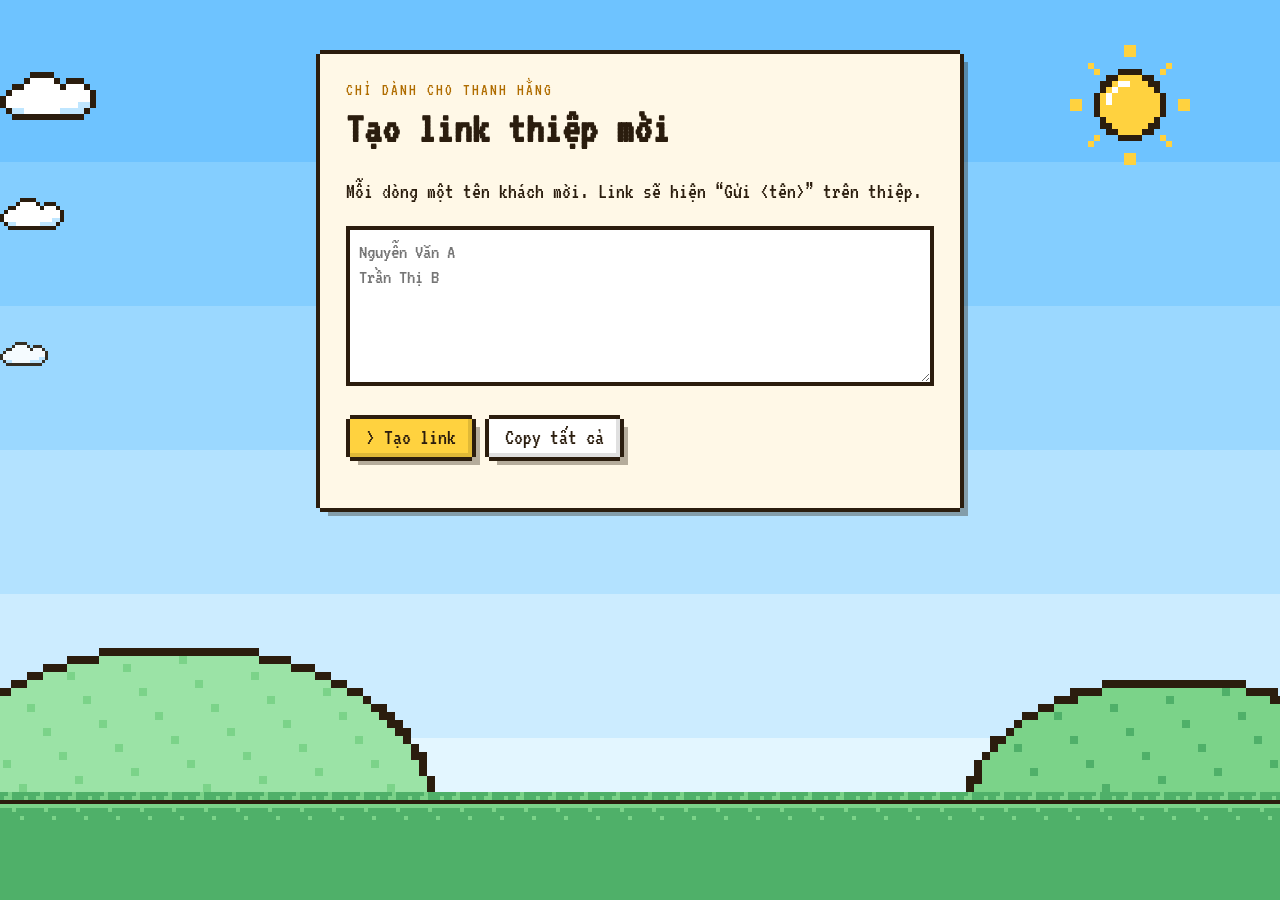
==== link.html @ 4fbe6062 "Initial Deploy" ====
<!DOCTYPE html>
<html lang="vi">
<head>
  <meta charset="utf-8">
  <meta name="viewport" content="width=device-width, initial-scale=1">
  <meta name="robots" content="noindex">
  <title>Tạo link thiệp mời 🦆</title>
  <link rel="icon" href="data:image/svg+xml,<svg xmlns='http://www.w3.org/2000/svg' viewBox='0 0 100 100'><text y='.9em' font-size='90'>🦆</text></svg>">
  <link href="https://fonts.googleapis.com/css2?family=VT323&display=swap" rel="stylesheet">
  <link rel="stylesheet" href="assets/css/style.css">
  <style>
    body { overflow: auto !important; touch-action: auto !important; }
    .maker { max-width: 640px; margin: 6vh auto; padding: 1.6rem; position: relative; z-index: 1; }
    .maker h1 { margin: 0 0 .4rem; }
    textarea { width: 100%; min-height: 160px; font: inherit; font-size: 1.3rem; padding: .6rem;
      border: 4px solid var(--ink); border-radius: 0; resize: vertical; background: #fff; }
    .list { list-style: none; padding: 0; margin: 1rem 0 0; display: grid; gap: .6rem; }
    .list li { display: flex; gap: .6rem; align-items: center; background: #fff; border: 4px solid var(--ink); padding: .2rem .6rem; }
    .list b { min-width: 0; flex: 1; overflow: hidden; text-overflow: ellipsis; white-space: nowrap; }
    .list a { color: var(--ink); }
    .btn.small { padding: .1rem .7rem; font-size: 1.15rem; }
  </style>
</head>
<body class="is-open">
  <div class="scene" aria-hidden="true"></div>
  <main class="maker px-box">
    <p class="eyebrow">Chỉ dành cho Thanh Hằng</p>
    <h1>Tạo link thiệp mời</h1>
    <p>Mỗi dòng một tên khách mời. Link sẽ hiện “Gửi &lt;tên&gt;” trên thiệp.</p>
    <textarea id="names" placeholder="Nguyễn Văn A&#10;Trần Thị B"></textarea>
    <p style="display:flex;gap:.6rem;flex-wrap:wrap">
      <button id="make" class="btn primary" type="button">&gt; Tạo link</button>
      <button id="copy-all" class="btn" type="button">Copy tất cả</button>
    </p>
    <ul id="list" class="list"></ul>
  </main>
  <script src="assets/js/config.js"></script>
  <script src="assets/js/pixel.js"></script>
  <script>
    const base = new URL("./", location.href).href;
    const encode = (name) => btoa(String.fromCharCode(...new TextEncoder().encode(name)))
      .replace(/\+/g, "-").replace(/\//g, "_").replace(/=+$/, "");
    let rows = [];
    function make() {
      const names = document.getElementById("names").value.split("\n").map((s) => s.trim()).filter(Boolean);
      rows = names.map((name) => ({ name, url: `${base}?to=${encode(name)}` }));
      const list = document.getElementById("list");
      list.replaceChildren(...rows.map(({ name, url }) => {
        const li = document.createElement("li");
        const b = document.createElement("b"); b.textContent = name;
        const a = document.createElement("a"); a.href = url; a.target = "_blank"; a.textContent = "Xem";
        const btn = document.createElement("button");
        btn.className = "btn small"; btn.type = "button"; btn.textContent = "Copy";
        btn.onclick = async () => { await navigator.clipboard.writeText(url); btn.textContent = "Đã copy ✓"; };
        li.append(b, a, btn);
        return li;
      }));
    }
    document.getElementById("make").onclick = make;
    document.getElementById("copy-all").onclick = async (e) => {
      if (!rows.length) make();
      await navigator.clipboard.writeText(rows.map((r) => `${r.name}: ${r.url}`).join("\n"));
      e.target.textContent = "Đã copy ✓";
    };
  </script>
</body>
</html>
---- assets/css/style.css ----
/* ============ Pixel art theme ============ */
:root {
  --ink: #2b1d0e;
  --shadow: rgba(43, 29, 14, .35);
  --paper: #fff8e7;
  --duck: #ffd23f;
  --duck-shade: #e8a800;
  --beak: #ff8a1c;
  --pink: #ff5c8a;
  --pink-soft: #ff8fab;
  --blue: #5ec8ff;
  --grass: #7bd389;
  --grass-dark: #4fb069;
  --u: 4px; /* 1 "pixel" */
}

* { box-sizing: border-box; }
html, body { margin: 0; min-height: 100%; }

body {
  font-family: "VT323", ui-monospace, monospace;
  font-size: 22px;
  line-height: 1.2;
  color: var(--ink);
  background: linear-gradient(#6ec3ff 0 18%, #84ceff 18% 34%, #9bd8ff 34% 50%, #b3e2ff 50% 66%, #ccecff 66% 82%, #e3f6ff 82%) fixed;
  overflow-x: hidden;
  -webkit-tap-highlight-color: transparent;
  -webkit-font-smoothing: none;
}
body:not(.is-open) { overflow: hidden; touch-action: none; }

[hidden] { display: none !important; }

.px, .px-box img { image-rendering: pixelated; image-rendering: crisp-edges; display: block; }

i.pxi { display: inline-block; vertical-align: -0.12em; font-style: normal; }
i.pxi .px { display: inline-block; }

/* Hộp pixel: viền 4px với góc khuyết + bóng đổ cứng */
.px-box {
  background: var(--paper);
  box-shadow:
    0 calc(-1 * var(--u)) 0 0 var(--ink),
    0 var(--u) 0 0 var(--ink),
    calc(-1 * var(--u)) 0 0 0 var(--ink),
    var(--u) 0 0 0 var(--ink),
    calc(2 * var(--u)) calc(2 * var(--u)) 0 0 var(--shadow);
}

/* ---------- Cảnh nền ---------- */
.scene { position: fixed; inset: 0; z-index: 0; pointer-events: none; overflow: hidden; }
.scene .px { position: absolute; }
.scene .sun { top: 5vh; right: 7vw; animation: sun-bob 2s steps(2) infinite; }
@keyframes sun-bob { 50% { transform: translateY(-4px); } }
.scene .cloud { animation: drift linear infinite; animation-timing-function: steps(300); }
.scene .c1 { top: 8vh; animation-duration: 70s; animation-delay: -15s; }
.scene .c2 { top: 22vh; animation-duration: 95s; animation-delay: -60s; }
.scene .c3 { top: 38vh; animation-duration: 120s; animation-delay: -30s; opacity: .9; }
@keyframes drift { from { left: -120px; } to { left: 105vw; } }
.scene .hill { bottom: calc(12vh - 8px); }
.scene .h1 { left: -6vw; }
.scene .h2 { right: -8vw; bottom: calc(12vh - 8px); }
.scene .grass {
  position: absolute; left: 0; right: 0; bottom: 0; height: 12vh;
  background-size: 32px 32px; background-repeat: repeat-x; background-color: var(--grass-dark);
  image-rendering: pixelated;
}

main { position: relative; z-index: 1; }

/* ---------- Chữ ---------- */
.eyebrow { margin: 0 0 .2rem; font-size: 1.05rem; letter-spacing: .12em; text-transform: uppercase; color: #b06d00; }
.title { margin: .2rem 0; font-size: clamp(2.2rem, 7vw, 3rem); font-weight: 400; line-height: 1; }
.lead { margin: .5rem 0; font-size: 1.35rem; }
strong { font-weight: 400; color: #c2410c; }

/* ---------- Nút pixel ---------- */
.btn {
  display: inline-flex; align-items: center; gap: .5rem;
  margin: var(--u); padding: .35rem 1rem; font: inherit; font-size: 1.4rem;
  color: var(--ink); background: #fff; border: 0; text-decoration: none; cursor: pointer;
  box-shadow:
    0 -4px 0 0 var(--ink), 0 4px 0 0 var(--ink), -4px 0 0 0 var(--ink), 4px 0 0 0 var(--ink),
    inset -4px -4px 0 0 rgba(0, 0, 0, .12), 8px 8px 0 0 var(--shadow);
}
.btn.primary { background: var(--duck); }
.btn:hover { transform: translate(-2px, -2px); background-color: #fff3b0; }
.btn.primary:hover { background: #ffe066; }
.btn:active {
  transform: translate(4px, 4px);
  box-shadow: 0 -4px 0 0 var(--ink), 0 4px 0 0 var(--ink), -4px 0 0 0 var(--ink), 4px 0 0 0 var(--ink), inset 4px 4px 0 0 rgba(0, 0, 0, .12);
}
.btn:focus-visible, .skip:focus-visible, .link-btn:focus-visible { outline: 4px dashed var(--pink); outline-offset: 6px; }

/* ---------- Bước 1: thư niêm phong ---------- */
.stage-lock {
  min-height: 100vh; min-height: 100dvh;
  display: flex; flex-direction: column; align-items: center;
  padding: max(4vh, 1.2rem) 1.2rem 1.6rem; gap: 1.3rem;
  transition: opacity .45s steps(5);
}
.stage-lock.leaving { opacity: 0; }

.lock-card { max-width: 540px; width: 100%; text-align: center; padding: 1rem 1.4rem; cursor: default; }
.lock-card .title .px { display: inline-block; }

.crumb-meter { display: flex; justify-content: center; gap: 14px; margin: .7rem 0 .4rem; }
.pip {
  width: 44px; height: 44px; display: grid; place-items: center; background: #fff;
  box-shadow: 0 -4px 0 0 var(--ink), 0 4px 0 0 var(--ink), -4px 0 0 0 var(--ink), 4px 0 0 0 var(--ink);
  opacity: .55;
}
.pip.full { background: var(--duck); opacity: 1; animation: pip-pop .3s steps(3); }
@keyframes pip-pop { 50% { transform: scale(1.3); } }

.hint { margin: .3rem 0 0; font-size: 1.05rem; opacity: .7; }
@media (hover: none) { .hint { display: none; } }

.lock-status { margin: 0; padding: .1rem 1rem; font-size: 1.5rem; }

.skip, .link-btn {
  background: none; border: none; color: var(--ink); opacity: .75;
  font: inherit; font-size: 1.2rem; cursor: pointer;
}
.skip:hover, .link-btn:hover { opacity: 1; text-decoration: underline; }
.skip { margin-top: auto; }

/* Bánh mì */
.crumbs { position: fixed; inset: 0; z-index: 40; pointer-events: none; }
.crumb { position: absolute !important; transform: translate(-50%, -50%); animation: crumb-bob 1s steps(2) infinite; }
.crumb.eaten { animation: crumb-eat .4s steps(4) forwards; }
@keyframes crumb-bob { 50% { transform: translate(-50%, calc(-50% - 8px)); } }
@keyframes crumb-eat { to { transform: translate(-50%, -150%) scale(.2); opacity: 0; } }

/* Phong bì */
.envelope { margin-top: .4rem; animation: env-wiggle 2.4s steps(1) infinite; }
@keyframes env-wiggle {
  0%, 76%, 100% { transform: none; }
  80% { transform: translateX(-8px); }
  86% { transform: translateX(8px); }
  92% { transform: translateX(-4px); }
}
.envelope.opened { animation: env-open .5s steps(3); }
@keyframes env-open { 50% { transform: translateY(-24px); } }

/* ---------- Bước 2: thiệp ---------- */
.stage-invite {
  max-width: 860px; margin: 0 auto; padding: 2.4rem 1.2rem 10rem;
  display: flex; flex-direction: column; gap: 1.8rem;
  animation: rise .5s steps(5);
}
@keyframes rise { from { opacity: 0; transform: translateY(40px); } }

.hero { text-align: center; padding: 1.6rem 1.4rem 1.8rem; position: relative; }
.hero .corner { position: absolute; top: -18px; }
.hero .corner.left { left: -14px; }
.hero .corner.right { right: -14px; }
.dear { margin: .3rem 0 0; font-size: 1.5rem; }
.guest {
  margin: .1rem 0 .4rem; font-weight: 400; font-size: clamp(3rem, 11vw, 5rem); line-height: .95;
  color: var(--pink); word-break: break-word;
  text-shadow: 3px 0 0 var(--ink), -3px 0 0 var(--ink), 0 3px 0 var(--ink), 0 -3px 0 var(--ink), 6px 6px 0 var(--ink);
}
.banner { display: inline-block; margin-top: .6rem; padding: .2rem 1.2rem; font-size: 1.6rem; background: var(--duck); }

.countdown { display: grid; grid-template-columns: repeat(4, 1fr); gap: 1.1rem; }
.tick { text-align: center; padding: .4rem .2rem .3rem; background: #fff; }
.tick span { display: block; font-size: clamp(2.6rem, 9vw, 4rem); line-height: .9; }
.tick small { font-size: 1.05rem; letter-spacing: .1em; }
.countdown-done { text-align: center; font-size: 2rem; margin: 0; }

.details { display: grid; grid-template-columns: repeat(auto-fit, minmax(180px, 1fr)); gap: 2.2rem 1.2rem; margin-top: 1.4rem; }
.detail { padding: 1rem .9rem; text-align: center; }
.detail:hover { transform: translateY(-4px); }
.detail.highlight { background: #fff3b0; }
.detail-icon {
  width: 60px; height: 60px; margin: -2.4rem auto .5rem; display: grid; place-items: center; background: var(--blue);
}
.detail:nth-child(2) .detail-icon { background: var(--pink-soft); }
.detail:nth-child(3) .detail-icon { background: var(--duck); }
.detail:nth-child(4) .detail-icon { background: var(--grass); }
.detail h2 { margin: 0; font-size: 1.5rem; font-weight: 400; text-transform: uppercase; letter-spacing: .05em; }
.detail p { margin: .2rem 0; font-size: 1.45rem; color: #c2410c; }
.detail small { font-size: 1.1rem; opacity: .85; }

.actions { display: flex; flex-wrap: wrap; justify-content: center; gap: .9rem; }
.feed-count { text-align: center; margin: -.6rem 0 0; font-size: 1.3rem; min-height: 1.2em; }

.sign { text-align: center; padding: 1.1rem; }
.sign p { margin: .2rem 0; font-size: 1.4rem; }
.signature { font-size: 2rem !important; }

/* ---------- Vịt ---------- */
.duck { position: fixed; left: 0; top: 0; cursor: pointer; touch-action: none; user-select: none; -webkit-user-select: none; will-change: transform; }
.duck-flip { position: relative; }
.duck-sprite { display: block; }
.duck.bob .duck-flip { translate: 0 -4px; }
.duck-shadow {
  position: absolute; z-index: -1; left: 50%; bottom: -6px; width: 56px; height: 8px; margin-left: -28px;
  background: var(--shadow); opacity: .7;
  clip-path: polygon(8px 0, calc(100% - 8px) 0, calc(100% - 8px) 2px, 100% 2px, 100% 6px, calc(100% - 8px) 6px, calc(100% - 8px) 100%, 8px 100%, 8px 6px, 0 6px, 0 2px, 8px 2px);
}
.duck.jump .duck-flip { animation: hop .4s steps(4); }
@keyframes hop { 50% { translate: 0 -28px; } }

.duck-bubble {
  position: absolute; bottom: calc(100% + 18px); left: 50%; transform: translateX(-50%);
  padding: .05rem .7rem; white-space: nowrap; font-size: 1.3rem; background: #fff; pointer-events: none;
}
.duck-bubble::after {
  content: ""; position: absolute; top: calc(100% + 4px); left: 50%; width: 8px; height: 8px; margin-left: -4px;
  background: var(--ink); box-shadow: 4px 8px 0 -0px var(--ink);
}
.duck-bubble.pop { animation: bubble-pop .24s steps(3); }
@keyframes bubble-pop { from { transform: translateX(-50%) scale(.3); } }

.duck-footprints { position: fixed; inset: 0; z-index: 30; pointer-events: none; }
.footprint { position: absolute; width: 8px; height: 4px; background: rgba(232, 138, 0, .55); animation: fade 1.6s steps(4) forwards; }
@keyframes fade { to { opacity: 0; } }

.confetti { position: fixed; inset: 0; z-index: 200; pointer-events: none; }

@media (max-width: 560px) {
  body { font-size: 20px; }
  .countdown { gap: .7rem; }
  .btn { font-size: 1.25rem; padding: .3rem .8rem; }
}

@media (prefers-reduced-motion: reduce) {
  *, *::before, *::after { animation-duration: .01ms !important; animation-iteration-count: 1 !important; transition-duration: .01ms !important; }
}
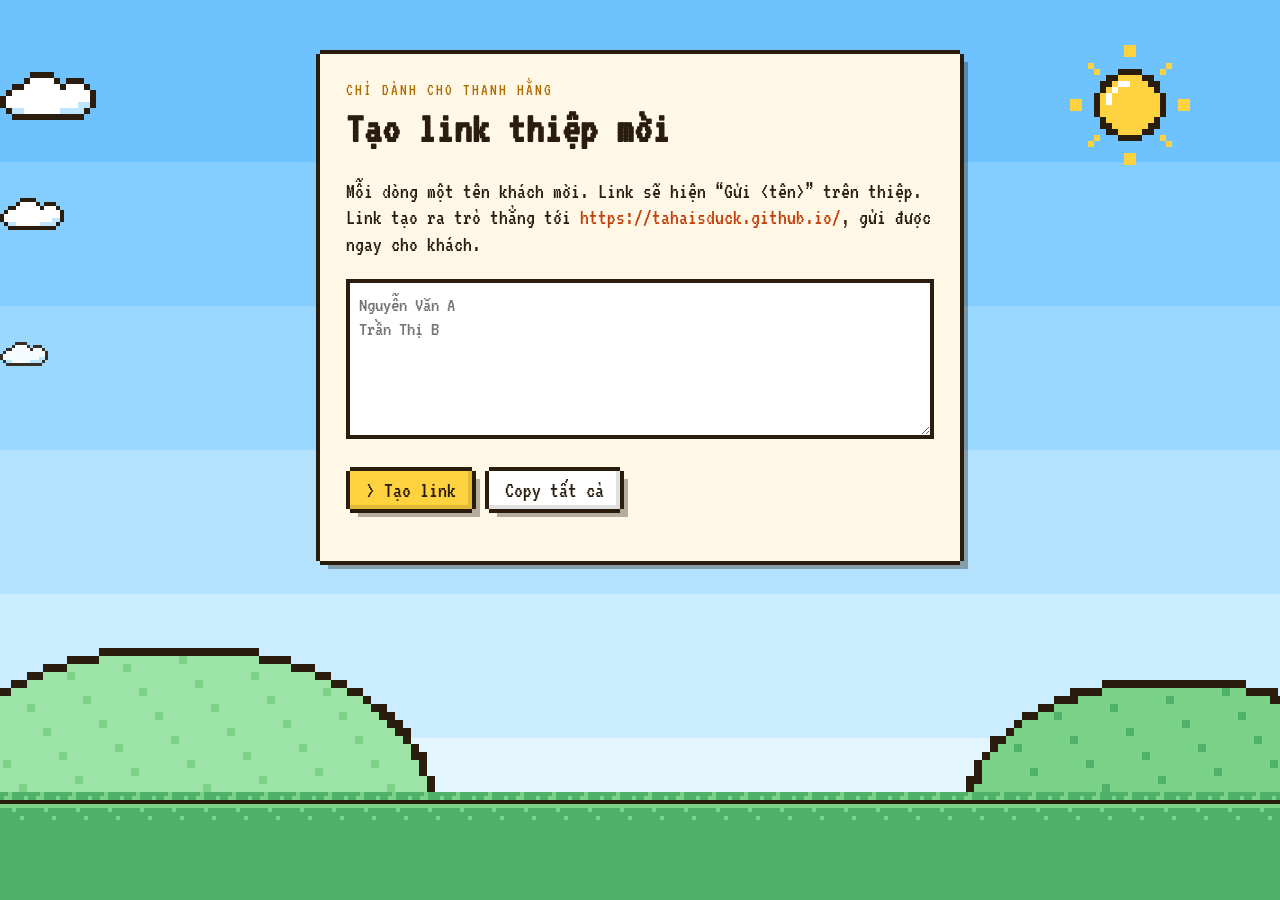
==== commit 526fc81c: "Update the user link" ====
--- a/link.html
+++ b/link.html
@@ -15,8 +15,10 @@
     textarea { width: 100%; min-height: 160px; font: inherit; font-size: 1.3rem; padding: .6rem;
       border: 4px solid var(--ink); border-radius: 0; resize: vertical; background: #fff; }
     .list { list-style: none; padding: 0; margin: 1rem 0 0; display: grid; gap: .6rem; }
-    .list li { display: flex; gap: .6rem; align-items: center; background: #fff; border: 4px solid var(--ink); padding: .2rem .6rem; }
-    .list b { min-width: 0; flex: 1; overflow: hidden; text-overflow: ellipsis; white-space: nowrap; }
+    .list li { display: flex; gap: .6rem; align-items: center; background: #fff; border: 4px solid var(--ink); padding: .3rem .6rem; }
+    .list .who { min-width: 0; flex: 1; }
+    .list b { display: block; font-weight: 400; font-size: 1.35rem; overflow: hidden; text-overflow: ellipsis; white-space: nowrap; }
+    .list .url { display: block; font-size: 1.05rem; color: #c2410c; word-break: break-all; }
     .list a { color: var(--ink); }
     .btn.small { padding: .1rem .7rem; font-size: 1.15rem; }
   </style>
@@ -26,7 +28,8 @@
   <main class="maker px-box">
     <p class="eyebrow">Chỉ dành cho Thanh Hằng</p>
     <h1>Tạo link thiệp mời</h1>
-    <p>Mỗi dòng một tên khách mời. Link sẽ hiện “Gửi &lt;tên&gt;” trên thiệp.</p>
+    <p>Mỗi dòng một tên khách mời. Link sẽ hiện “Gửi &lt;tên&gt;” trên thiệp.<br>
+      Link tạo ra trỏ thẳng tới <strong id="site"></strong>, gửi được ngay cho khách.</p>
     <textarea id="names" placeholder="Nguyễn Văn A&#10;Trần Thị B"></textarea>
     <p style="display:flex;gap:.6rem;flex-wrap:wrap">
       <button id="make" class="btn primary" type="button">&gt; Tạo link</button>
@@ -37,22 +40,32 @@
   <script src="assets/js/config.js"></script>
   <script src="assets/js/pixel.js"></script>
   <script>
-    const base = new URL("./", location.href).href;
+    // Luôn tạo link tới site thật (kể cả khi đang mở trang này ở localhost)
+    const base = window.INVITE_CONFIG.siteUrl.replace(/\/?$/, "/");
+    const localBase = new URL("./", location.href).href;
+    const isLocal = localBase !== base;
+    document.getElementById("site").textContent = base;
     const encode = (name) => btoa(String.fromCharCode(...new TextEncoder().encode(name)))
       .replace(/\+/g, "-").replace(/\//g, "_").replace(/=+$/, "");
     let rows = [];
     function make() {
       const names = document.getElementById("names").value.split("\n").map((s) => s.trim()).filter(Boolean);
-      rows = names.map((name) => ({ name, url: `${base}?to=${encode(name)}` }));
+      rows = names.map((name) => ({ name, code: encode(name), url: `${base}?to=${encode(name)}` }));
       const list = document.getElementById("list");
-      list.replaceChildren(...rows.map(({ name, url }) => {
+      list.replaceChildren(...rows.map(({ name, code, url }) => {
         const li = document.createElement("li");
+        const who = document.createElement("div"); who.className = "who";
         const b = document.createElement("b"); b.textContent = name;
-        const a = document.createElement("a"); a.href = url; a.target = "_blank"; a.textContent = "Xem";
+        const u = document.createElement("a"); u.className = "url"; u.href = url; u.target = "_blank"; u.textContent = url;
+        who.append(b, u);
+        // Xem thử bản trên máy (link thật chỉ chạy sau khi đã push lên GitHub)
+        const a = document.createElement("a"); a.target = "_blank";
+        a.href = isLocal ? `${localBase}?to=${code}` : url;
+        a.textContent = isLocal ? "Xem thử" : "Xem";
         const btn = document.createElement("button");
         btn.className = "btn small"; btn.type = "button"; btn.textContent = "Copy";
         btn.onclick = async () => { await navigator.clipboard.writeText(url); btn.textContent = "Đã copy ✓"; };
-        li.append(b, a, btn);
+        li.append(who, a, btn);
         return li;
       }));
     }
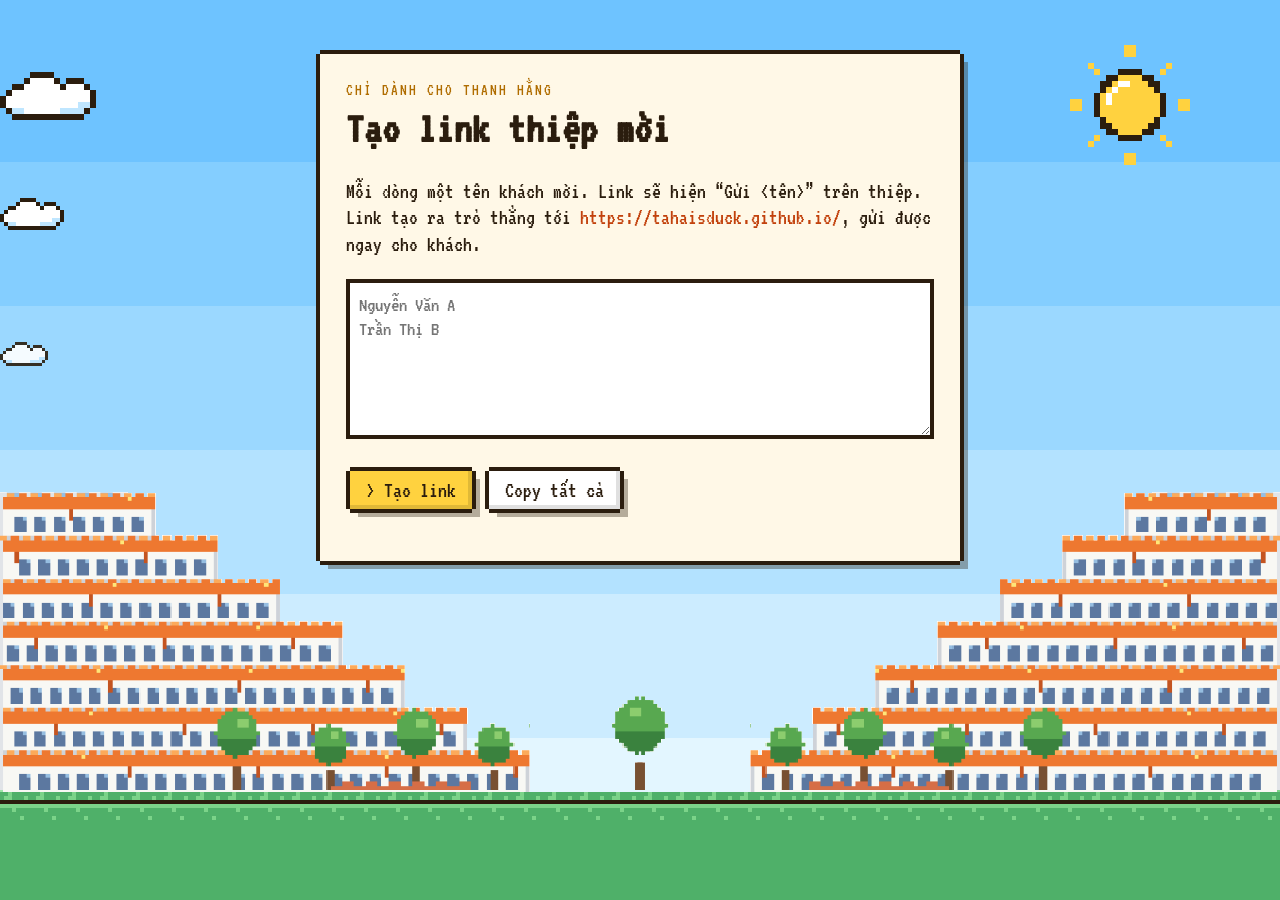
==== commit 337e5e98: "Lay tien thoi" ====
--- a/link.html
+++ b/link.html
@@ -7,7 +7,7 @@
   <title>Tạo link thiệp mời 🦆</title>
   <link rel="icon" href="data:image/svg+xml,<svg xmlns='http://www.w3.org/2000/svg' viewBox='0 0 100 100'><text y='.9em' font-size='90'>🦆</text></svg>">
   <link href="https://fonts.googleapis.com/css2?family=VT323&display=swap" rel="stylesheet">
-  <link rel="stylesheet" href="assets/css/style.css">
+  <link rel="stylesheet" href="assets/css/style.css?v=20261105-2">
   <style>
     body { overflow: auto !important; touch-action: auto !important; }
     .maker { max-width: 640px; margin: 6vh auto; padding: 1.6rem; position: relative; z-index: 1; }
@@ -37,8 +37,8 @@
     </p>
     <ul id="list" class="list"></ul>
   </main>
-  <script src="assets/js/config.js"></script>
-  <script src="assets/js/pixel.js"></script>
+  <script src="assets/js/config.js?v=20261105-2"></script>
+  <script src="assets/js/pixel.js?v=20261105-2"></script>
   <script>
     // Luôn tạo link tới site thật (kể cả khi đang mở trang này ở localhost)
     const base = window.INVITE_CONFIG.siteUrl.replace(/\/?$/, "/");
--- a/assets/css/style.css
+++ b/assets/css/style.css
@@ -229,3 +229,44 @@
 @media (prefers-reduced-motion: reduce) {
   *, *::before, *::after { animation-duration: .01ms !important; animation-iteration-count: 1 !important; transition-duration: .01ms !important; }
 }
+
+/* ---------- Thư riêng ---------- */
+.lock-to { margin: .5rem 0 0; font-size: 1.5rem; }
+.lock-to strong { color: var(--pink); }
+.lock-to.error { color: #c0392b; font-size: 1.25rem; }
+.letter { margin: 0 auto; width: min(100%, 460px); padding: 12px; text-align: center; background: #fff; }
+.letter figcaption { margin-bottom: 10px; font-size: 1.35rem; }
+.letter figcaption span { opacity: .65; font-size: 1.1rem; }
+.letter img { display: block; width: 100%; height: auto; image-rendering: auto; }
+
+/* ---------- Điện thoại: 4 thẻ thông tin gọn trong một màn hình (lưới 2×2) ---------- */
+@media (max-width: 560px) {
+  .details { grid-template-columns: 1fr 1fr; gap: 1.9rem .9rem; margin-top: 1.2rem; }
+  .detail { padding: .5rem .45rem .6rem; }
+  .detail:hover { transform: none; }
+  .detail-icon { width: 44px; height: 44px; margin: -1.7rem auto .25rem; }
+  .detail-icon .px { width: 30px; height: auto; }
+  .detail h2 { font-size: 1.1rem; line-height: 1.05; }
+  .detail p { font-size: 1.12rem; line-height: 1.05; margin: .15rem 0; }
+  .detail small { display: block; font-size: .92rem; line-height: 1.05; }
+}
+@media (max-width: 560px) {
+  .detail-icon { margin-bottom: .7rem; }
+  .actions { gap: .7rem .6rem; }
+  .actions .btn { flex: 1 1 40%; justify-content: center; margin: 4px; }
+}
+@media (max-width: 560px) {
+  .actions .btn { white-space: nowrap; font-size: 1.15rem; padding: .3rem .5rem; gap: .35rem; }
+}
+.letter-save { display: block; cursor: pointer; }
+.letter-btn { margin-top: 18px; }
+
+/* Khuôn viên trường trên nền: cao theo màn hình, hai dãy nhà sát hai mép */
+.scene .campus {
+  position: absolute; left: 0; right: 0; bottom: calc(12vh - 6px);
+  height: min(34vh, 36vw, 340px);
+}
+.scene .campus .px { position: absolute; bottom: 0; height: 100%; width: auto; }
+.scene .campus-left { left: 0; }
+.scene .campus-right { right: 0; }
+.scene .campus-tree { left: 50%; transform: translateX(-50%); height: 33.45% !important; z-index: 1; }
